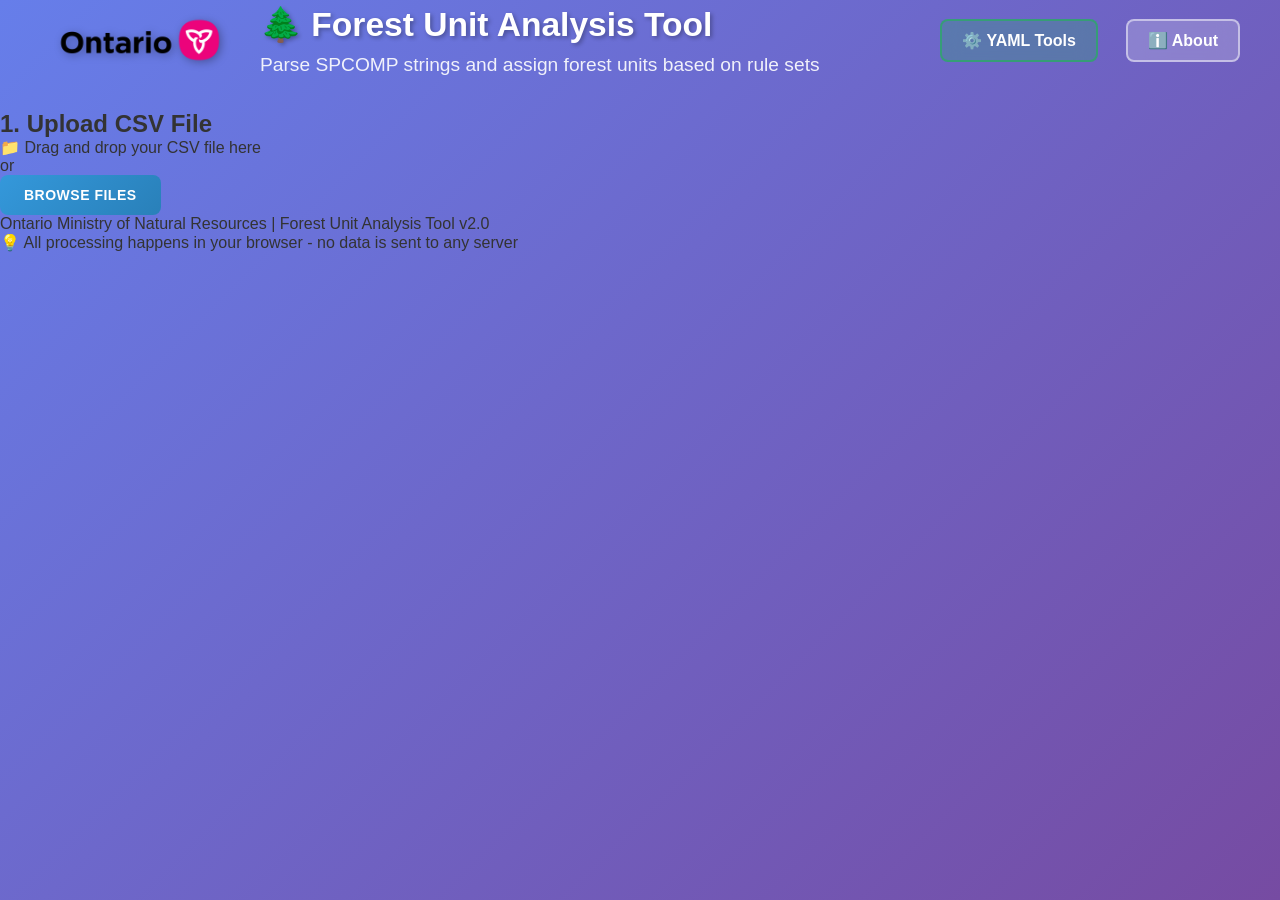
==== forest-unit-js/index.html @ e0506e8a "Built site for gh-pages" ====
<!DOCTYPE html>
<html lang="en">
<head>
    <meta charset="UTF-8">
    <meta name="viewport" content="width=device-width, initial-scale=1.0">
    <title>Ontario Forest Unit Analysis Tool</title>
  <script type="module" crossorigin src="./assets/index-B85TBmwF.js"></script>
  <link rel="modulepreload" crossorigin href="./assets/vendor-C5Clm1IL.js">
  <link rel="stylesheet" crossorigin href="./assets/index-DXt1tPEG.css">
</head>
<body>
    <div id="app">
        <!-- Header -->
        <header>
            <div class="header-content">
                <img src="./ON_POS_LOGO_MAGENTA_RGB.PNG" alt="Ontario Logo" class="ontario-logo">
                <div class="header-text">
                    <h1>🌲 Forest Unit Analysis Tool</h1>
                    <p>Parse SPCOMP strings and assign forest units based on rule sets</p>
                </div>
                <button id="yaml-tools-btn" class="btn-about btn-yaml-tools" title="YAML Rule Set Tools">⚙️ YAML Tools</button>
                <button id="about-btn" class="btn-about" title="About this application">ℹ️ About</button>
            </div>
        </header>

        <!-- Main Content -->
        <main>
            <!-- File Upload Section -->
            <section id="upload-section" class="section">
                <h2>1. Upload CSV File</h2>
                <div id="drop-zone" class="drop-zone">
                    <p>📁 Drag and drop your CSV file here</p>
                    <p>or</p>
                    <button id="browse-btn" class="btn btn-primary">Browse Files</button>
                    <input type="file" id="file-input" accept=".csv" style="display: none;">
                </div>
                <div id="file-info" class="file-info" style="display: none;"></div>
            </section>

            <!-- Configuration Section -->
            <section id="config-section" class="section" style="display: none;">
                <h2>2. Configure Processing</h2>
                <div class="config-form">
                    <div class="form-group">
                        <label>Forest Unit Rule Sets <small>(select 2+ to compare)</small>:</label>
                        <div class="rule-set-controls">
                            <button type="button" id="select-all-rs" class="btn-link">Select All</button>
                            <span>|</span>
                            <button type="button" id="deselect-all-rs" class="btn-link">Deselect All</button>
                        </div>
                        <div id="rule-set-list" class="rule-set-checklist">
                            <!-- Populated dynamically from YAML rule files -->
                        </div>
                    </div>

                    <div class="form-group">
                        <label>Load Custom Rule Set (YAML):</label>
                        <div class="yaml-upload-row">
                            <button id="load-yaml-btn" class="btn btn-secondary">📂 Load YAML File</button>
                            <input type="file" id="yaml-file-input" accept=".yml,.yaml" style="display: none;">
                            <span id="yaml-status" class="yaml-status"></span>
                        </div>
                    </div>
                    
                    <div class="form-group">
                        <label for="area-column">Area Column:</label>
                        <select id="area-column" class="form-control">
                            <option value="">None (use record count)</option>
                        </select>
                        <small id="area-column-hint" class="form-hint"></small>
                    </div>

                    <div class="form-group">
                        <label for="spcomp-field">SPCOMP Field Name:</label>
                        <input type="text" id="spcomp-field" class="form-control" value="SPCOMP">
                    </div>

                    <div class="form-group">
                        <label class="checkbox-label">
                            <input type="checkbox" id="all-matches-mode">
                            Show all matching rules <small>(adds AllMatches &amp; MatchCount columns)</small>
                        </label>
                    </div>
                    
                    <button id="process-btn" class="btn btn-success">🚀 Process Data</button>
                </div>
            </section>

            <!-- Processing Section -->
            <section id="processing-section" class="section" style="display: none;">
                <h2>⏳ Processing...</h2>
                <div class="progress-bar">
                    <div id="progress" class="progress-fill"></div>
                </div>
                <p id="status-text">Starting processing...</p>
            </section>

            <!-- Results Section -->
            <section id="results-section" class="section" style="display: none;">
                <h2>✅ Results</h2>
                
                <div class="results-summary">
                    <div class="summary-card">
                        <h3>Total Records</h3>
                        <p id="total-records" class="stat">0</p>
                    </div>
                    <div class="summary-card">
                        <h3>Successfully Assigned</h3>
                        <p id="assigned-records" class="stat">0</p>
                    </div>
                    <div class="summary-card">
                        <h3>Unassigned</h3>
                        <p id="unassigned-records" class="stat">0</p>
                    </div>
                    <div class="summary-card">
                        <h3>Anomalies</h3>
                        <p id="anomaly-count" class="stat">0</p>
                    </div>
                </div>

                <div class="results-actions">
                    <button id="download-csv-btn" class="btn btn-primary">📊 Download Results CSV</button>
                    <button id="download-report-btn" class="btn btn-primary">📄 Download HTML Report</button>
                    <button id="reset-btn" class="btn btn-secondary">🔄 Process Another File</button>
                </div>

                <!-- Results Table -->
                <div id="results-table-container" class="table-container">
                    <h3>Preview (First 100 rows)</h3>
                    <div id="results-table"></div>
                </div>
            </section>
            <!-- Comparison Section -->
            <section id="comparison-section" class="section" style="display: none;">
                <h2>📊 Rule Set Comparison</h2>

                <div class="results-summary">
                    <div class="summary-card">
                        <h3>Total Records</h3>
                        <p id="comp-total-records" class="stat">0</p>
                    </div>
                    <div class="summary-card">
                        <h3>Rule Sets</h3>
                        <p id="comp-ruleset-count" class="stat">0</p>
                    </div>
                    <div class="summary-card">
                        <h3>Forest Units</h3>
                        <p id="comp-sfu-count" class="stat">0</p>
                    </div>
                    <div class="summary-card">
                        <h3>Area Unit</h3>
                        <p id="comp-area-unit" class="stat">ha</p>
                    </div>
                </div>

                <div class="comparison-controls">
                    <div class="form-group">
                        <label for="baseline-select">Baseline Rule Set:</label>
                        <select id="baseline-select" class="form-control"></select>
                    </div>
                </div>

                <div class="comparison-chart-container">
                    <canvas id="comparison-chart"></canvas>
                </div>

                <div id="comparison-table-container" class="table-container"></div>

                <div class="results-actions">
                    <button id="download-comparison-csv" class="btn btn-primary">📊 Download Comparison CSV</button>
                    <button id="download-merged-csv" class="btn btn-primary">📋 Download Full Results CSV</button>
                    <button id="comparison-reset-btn" class="btn btn-secondary">🔄 Process Another File</button>
                </div>
            </section>
        </main>

        <!-- Footer -->
        <footer>
            <p>Ontario Ministry of Natural Resources | Forest Unit Analysis Tool v2.0</p>
            <p>💡 All processing happens in your browser - no data is sent to any server</p>
        </footer>
    </div>

    <!-- About Modal -->
    <div id="about-modal" class="modal" style="display: none;">
        <div class="modal-content">
            <span class="modal-close">&times;</span>
            <div class="about-header">
                <img src="./ON_POS_LOGO_MAGENTA_RGB.PNG" alt="Ontario Logo" class="about-logo">
                <h2>Forest Unit Analysis Tool</h2>
            </div>
            
            <div class="about-body">
                <p class="version"><strong>Version 2.0.0</strong></p>
                
                <h3>Development Team:</h3>
                <ul>
                    <li><strong>Regional Analyst:</strong> Mark Zhang</li>
                    <li>Resource Planning Unit, Regional Operations Division (ROD), MNR</li>
                </ul>
                
                <h3>Collaborators:</h3>
                <ul>
                    <li>To be added later</li>
                </ul>
                
                <h3>License Information:</h3>
                <p>This application is built with modern web technologies and open-source components.</p>
                
                <h4>Web Technologies:</h4>
                <ul>
                    <li>Vite (MIT License)</li>
                    <li>Papa Parse (MIT License)</li>
                    <li>Chart.js (MIT License)</li>
                    <li>Lodash (MIT License)</li>
                    <li>js-yaml (MIT License)</li>
                </ul>
                
                <h4>Application License: MIT License</h4>
                <p><strong>Copyright © 2024–2026 Government of Ontario</strong></p>
                
                <p class="license-text">
                    Permission is hereby granted, free of charge, to any person obtaining a copy of this software
                    and associated documentation files (the "Software"), to deal in the Software without
                    restriction, including without limitation the rights to use, copy, modify, merge, publish,
                    distribute, sublicense, and/or sell copies of the Software.
                </p>
                
                <div class="about-features">
                    <h3>Features:</h3>
                    <ul>
                        <li>✅ Parse Ontario SPCOMP format (flexible and strict parsing)</li>
                        <li>✅ YAML-based rule sets loaded at startup</li>
                        <li>✅ Upload custom YAML rule files at runtime</li>
                        <li>✅ Cross-rule-set comparison with diverging bar chart</li>
                        <li>✅ Area column auto-detection (m², ha, record count)</li>
                        <li>✅ Comprehensive HTML reports with charts</li>
                        <li>✅ CSV export functionality</li>
                        <li>✅ 100% browser-based — no server required</li>
                        <li>✅ All data processing happens locally (privacy guaranteed)</li>
                    </ul>
                </div>
                
                <p class="about-footer">
                    <strong>Ontario Ministry of Natural Resources</strong><br>
                    Regional Operations Division (ROD) | Resource Planning Unit
                </p>
            </div>
        </div>
    </div>

    <!-- YAML Tools Modal -->
    <div id="yaml-tools-modal" class="modal" style="display: none;">
        <div class="modal-content yaml-tools-modal-content">
            <span class="modal-close" id="yaml-tools-close">&times;</span>

            <!-- Modal Header -->
            <div class="yaml-tools-header">
                <h2>⚙️ YAML Rule Set Tools</h2>
                <p>Edit bundled rule sets, validate custom YAML, or convert SQL dictionaries</p>
            </div>

            <!-- Tab Bar -->
            <div class="yaml-tools-tabs">
                <button class="yaml-tab-btn active" data-tab="editor">✏️ YAML Editor</button>
                <button class="yaml-tab-btn" data-tab="converter">🔄 SQL Converter</button>
            </div>

            <!-- ── YAML Editor panel ─────────────────────────────── -->
            <div class="yaml-tab-panel" data-panel="editor">

                <div class="yaml-editor-toolbar">
                    <select id="yaml-load-select" class="form-control yaml-load-select">
                        <option value="">— select a bundled rule set —</option>
                    </select>
                    <button id="yaml-load-into-editor" class="btn btn-secondary btn-sm">📥 Load</button>
                </div>

                <textarea
                    id="yaml-editor-text"
                    class="yaml-editor-textarea"
                    spellcheck="false"
                    placeholder="Paste or load YAML here…"></textarea>

                <div class="yaml-editor-actions">
                    <button id="yaml-validate-btn" class="btn btn-secondary">✓ Validate</button>
                    <button id="yaml-use-btn" class="btn btn-success" disabled>✅ Use as Rule Set</button>
                    <button id="yaml-download-btn" class="btn btn-secondary">💾 Download YAML</button>
                </div>

                <div id="yaml-editor-status" class="yaml-tools-status"></div>

                <p class="conv-hint">The <strong>Use as Rule Set</strong> button loads the validated rule set into the classifier — it will appear in the rule set checklist automatically.</p>
            </div>

            <!-- ── SQL Converter panel ───────────────────────────── -->
            <div class="yaml-tab-panel" data-panel="converter" style="display: none;">

                <div class="conv-hint" style="margin-bottom: 14px;">
                    Convert ArcGIS-style SQL rule sets to YAML.
                    Supports <strong>Python dict</strong> files (the <code>.py</code> source) and
                    <strong>CSV / Excel-export</strong> two-column tables (SFU | SQL).
                </div>

                <!-- Format selector -->
                <div class="radio-group" style="margin-bottom: 16px;">
                    <label><input type="radio" name="conv-format" value="python" checked> Python dict (<code>.py</code>)</label>
                    <label style="margin-left: 20px;"><input type="radio" name="conv-format" value="csv"> CSV / Excel table (<code>.csv</code>)</label>
                </div>

                <!-- Python panel -->
                <div id="conv-python-panel" class="conv-panel">
                    <div class="yaml-editor-toolbar" style="margin-bottom: 8px;">
                        <span class="conv-hint">Paste Python source, or upload a <code>.py</code> file:</span>
                        <label class="btn btn-secondary btn-sm" style="cursor:pointer; margin-bottom:0;">
                            📂 Upload .py
                            <input type="file" id="conv-python-file" accept=".py,.txt" style="display:none;">
                        </label>
                    </div>
                    <textarea
                        id="conv-python-text"
                        class="yaml-editor-textarea"
                        style="min-height: 180px;"
                        spellcheck="false"
                        placeholder="NER_Boreal_SRNV2024 = {
    1:  ['PR1',     &quot;&quot;&quot; (&quot;Pr&quot; >= 70) And &lt;user_defined_sfu_field_name&gt; Is Null &quot;&quot;&quot;, &quot;&quot;, &quot;&quot;&quot;Red pine, plantations&quot;&quot;&quot;],
    ...
}"></textarea>
                    <div class="yaml-editor-actions" style="margin-top: 8px;">
                        <button id="conv-parse-btn" class="btn btn-secondary">🔍 Parse Dicts</button>
                    </div>
                    <div id="conv-dict-row" class="yaml-editor-toolbar" style="margin-top: 10px; display: none;">
                        <select id="conv-select-dict" class="form-control yaml-load-select"></select>
                        <button id="conv-convert-py-btn" class="btn btn-primary btn-sm">⚡ Convert</button>
                    </div>
                </div>

                <!-- CSV panel -->
                <div id="conv-csv-panel" class="conv-panel" style="display: none;">
                    <div class="yaml-editor-toolbar" style="margin-bottom: 8px;">
                        <span class="conv-hint">Paste CSV rows, or upload a <code>.csv</code> / <code>.txt</code> file:</span>
                        <label class="btn btn-secondary btn-sm" style="cursor:pointer; margin-bottom:0;">
                            📂 Upload CSV
                            <input type="file" id="conv-csv-file" accept=".csv,.txt" style="display:none;">
                        </label>
                    </div>
                    <textarea
                        id="conv-csv-text"
                        class="yaml-editor-textarea"
                        style="min-height: 160px;"
                        spellcheck="false"
                        placeholder="[FU DESCRIPTION]
Forest Unit SQL for EcoRegion 4e...
[FU DEFINITIONS]
PR1,Pr>=70 and Pw&lt;30
PW1,Pw>=70 and Pr&lt;30
..."></textarea>
                    <div class="yaml-editor-toolbar" style="margin-top: 10px;">
                        <label class="conv-hint" style="white-space:nowrap;">Rule set name:</label>
                        <input type="text" id="conv-csv-name" class="form-control"
                               placeholder="My_Custom_Rules" style="flex:1; margin: 0 8px;">
                        <button id="conv-convert-csv-btn" class="btn btn-primary btn-sm">⚡ Convert</button>
                    </div>
                </div>

                <div id="conv-status" class="yaml-tools-status" style="margin-top: 10px;"></div>

                <!-- Conversion result -->
                <div id="conv-result-panel" style="display: none; margin-top: 16px;">
                    <hr style="border-color: #e0e0e0; margin-bottom: 14px;">
                    <div id="conv-warnings" class="conv-warnings" style="display: none;"></div>
                    <textarea
                        id="conv-result-yaml"
                        class="yaml-editor-textarea"
                        style="min-height: 220px;"
                        spellcheck="false"
                        readonly></textarea>
                    <div class="yaml-editor-actions" style="margin-top: 8px;">
                        <button id="conv-edit-btn" class="btn btn-secondary">✏️ Edit in YAML Editor</button>
                        <button id="conv-use-btn" class="btn btn-success">✅ Use Directly</button>
                        <button id="conv-download-btn" class="btn btn-secondary">💾 Download</button>
                    </div>
                </div>

            </div><!-- /converter panel -->

        </div><!-- /modal-content -->
    </div><!-- /yaml-tools-modal -->

    <!-- Main application script -->
</body>
</html>
---- forest-unit-js/assets/index-DXt1tPEG.css ----
*{box-sizing:border-box;margin:0;padding:0}body{font-family:Segoe UI,Tahoma,Geneva,Verdana,sans-serif;background:linear-gradient(135deg,#667eea,#764ba2);min-height:100vh;color:#333}.container{max-width:1200px;margin:0 auto;padding:20px}header{text-align:center;margin-bottom:30px;color:#fff}.header-content{display:flex;align-items:center;justify-content:space-between;max-width:1200px;margin:0 auto;gap:20px}.header-text{flex:1;text-align:left}.header-logo{flex-shrink:0}.ontario-logo{height:80px;width:auto;filter:drop-shadow(2px 2px 4px rgba(0,0,0,.3))}header h1{font-size:2.1rem;margin-bottom:10px;white-space:nowrap;text-shadow:2px 2px 4px rgba(0,0,0,.3)}header p{font-size:1.2rem;opacity:.9}.card{background:#fff;border-radius:12px;padding:25px;margin-bottom:20px;box-shadow:0 8px 32px #0000001a;border:1px solid rgba(255,255,255,.2)}.card h2{color:#2c3e50;margin-bottom:20px;font-size:1.4rem;border-bottom:2px solid #ecf0f1;padding-bottom:10px}.file-section{display:flex;align-items:center;gap:15px;flex-wrap:wrap}.file-info{color:#7f8c8d;font-style:italic}.file-info.selected{color:#27ae60;font-weight:500}.config-section{display:grid;gap:20px}.input-group{display:flex;flex-direction:column;gap:8px}.input-group label{font-weight:600;color:#2c3e50}.input-group input,.input-group select{padding:12px;border:2px solid #ecf0f1;border-radius:8px;font-size:14px;transition:border-color .3s ease}.input-group input:focus,.input-group select:focus{outline:none;border-color:#3498db}.checkbox-group{display:flex;align-items:center;gap:10px}.checkbox-group label{display:flex;align-items:center;gap:8px;cursor:pointer;color:#2c3e50}.checkbox-group input[type=checkbox]{width:18px;height:18px}.btn{padding:12px 24px;border:none;border-radius:8px;font-size:14px;font-weight:600;cursor:pointer;transition:all .3s ease;text-transform:uppercase;letter-spacing:.5px}.btn:hover{transform:translateY(-2px);box-shadow:0 4px 12px #0003}.btn:disabled{opacity:.6;cursor:not-allowed;transform:none}.btn-primary{background:linear-gradient(135deg,#3498db,#2980b9);color:#fff}.btn-success{background:linear-gradient(135deg,#27ae60,#229954);color:#fff}.btn-secondary{background:linear-gradient(135deg,#95a5a6,#7f8c8d);color:#fff}.btn-info{background:linear-gradient(135deg,#17a2b8,#138496);color:#fff}.btn-warning{background:linear-gradient(135deg,#ffc107,#e0a800);color:#212529}.btn-small{padding:8px 16px;font-size:12px;background:linear-gradient(135deg,#e74c3c,#c0392b);color:#fff}.button-group{display:flex;gap:15px;flex-wrap:wrap}.progress-container{margin-top:15px}.progress-bar{width:100%;height:8px;background:#ecf0f1;border-radius:4px;overflow:hidden;margin-bottom:8px}.progress-fill{height:100%;background:linear-gradient(90deg,#27ae60,#2ecc71);border-radius:4px;transition:width .3s ease;width:0%}#progressText{font-size:14px;color:#7f8c8d}.stats-grid{display:grid;grid-template-columns:repeat(auto-fit,minmax(200px,1fr));gap:15px;margin-bottom:20px}.stat-item{background:#f8f9fa;padding:15px;border-radius:8px;text-align:center;border-left:4px solid #3498db}.stat-number{font-size:2rem;font-weight:700;color:#2c3e50}.stat-label{color:#7f8c8d;font-size:.9rem;margin-top:5px}.data-table-container{max-height:400px;overflow:auto;border:1px solid #ecf0f1;border-radius:8px}.data-table{width:100%;border-collapse:collapse;font-size:12px}.data-table th,.data-table td{padding:8px;text-align:left;border-bottom:1px solid #ecf0f1}.data-table th{background:#f8f9fa;font-weight:600;position:sticky;top:0;z-index:10}.data-table tr:hover{background:#f8f9fa}.log-container{height:200px;overflow-y:auto;background:#2c3e50;color:#ecf0f1;padding:15px;border-radius:8px;font-family:Courier New,monospace;font-size:13px;line-height:1.4;margin-bottom:15px}.log-entry{margin-bottom:5px;padding:2px 0}.log-entry.error{color:#e74c3c}.log-entry.warning{color:#f39c12}.log-entry.success{color:#27ae60}.log-entry.info{color:#3498db}@media (max-width: 768px){.container{padding:10px}.header-content{flex-direction:column;text-align:center;gap:15px}.header-text{text-align:center}.ontario-logo{height:60px}header h1{font-size:2rem}.card{padding:20px}.file-section{flex-direction:column;align-items:stretch}.button-group{flex-direction:column}.stats-grid{grid-template-columns:1fr}}.card{animation:slideUp .6s ease-out}@keyframes slideUp{0%{opacity:0;transform:translateY(30px)}to{opacity:1;transform:translateY(0)}}.spinner{display:inline-block;width:20px;height:20px;border:3px solid rgba(255,255,255,.3);border-radius:50%;border-top-color:#fff;animation:spin 1s ease-in-out infinite}@keyframes spin{to{transform:rotate(360deg)}}.btn-about{background:#fff3;color:#fff;border:2px solid rgba(255,255,255,.5);padding:10px 20px;border-radius:8px;cursor:pointer;font-size:16px;font-weight:600;transition:all .3s ease;-webkit-backdrop-filter:blur(10px);backdrop-filter:blur(10px)}.btn-about:hover{background:#ffffff4d;border-color:#fffc;transform:translateY(-2px);box-shadow:0 4px 12px #0003}.modal{position:fixed;z-index:1000;left:0;top:0;width:100%;height:100%;background-color:#000000b3;display:flex;align-items:center;justify-content:center;animation:fadeIn .3s ease}@keyframes fadeIn{0%{opacity:0}to{opacity:1}}.modal-content{background:#fff;padding:0;border-radius:12px;max-width:800px;max-height:90vh;overflow-y:auto;box-shadow:0 10px 40px #0000004d;animation:slideDown .3s ease;position:relative}@keyframes slideDown{0%{opacity:0;transform:translateY(-50px)}to{opacity:1;transform:translateY(0)}}.modal-close{position:absolute;right:20px;top:20px;color:#666;font-size:32px;font-weight:700;cursor:pointer;z-index:1;transition:color .2s ease}.modal-close:hover,.modal-close:focus{color:#000}.about-header{background:linear-gradient(135deg,#667eea,#764ba2);color:#fff;padding:30px;text-align:center;border-radius:12px 12px 0 0}.about-logo{height:80px;width:auto;margin-bottom:15px;filter:drop-shadow(2px 2px 4px rgba(0,0,0,.3))}.about-header h2{margin:0;font-size:28px;font-weight:600}.about-body{padding:30px;color:#333}.about-body .version{font-size:18px;color:#667eea;margin-bottom:20px}.about-body h3{color:#667eea;margin-top:25px;margin-bottom:10px;font-size:20px;border-bottom:2px solid #e0e0e0;padding-bottom:5px}.about-body h4{color:#764ba2;margin-top:15px;margin-bottom:8px;font-size:16px}.about-body ul{margin-left:20px;line-height:1.8}.about-body ul li{margin:8px 0}.license-text{background:#f5f5f5;padding:15px;border-left:4px solid #667eea;font-size:14px;line-height:1.6;margin:15px 0;border-radius:4px}.about-features{background:#f8f9ff;padding:20px;border-radius:8px;margin:20px 0;border:1px solid #e0e0e0}.about-features h3{margin-top:0;border-bottom:none}.about-features ul{margin-left:0;list-style:none}.about-features li{padding-left:10px}.about-footer{text-align:center;margin-top:30px;padding-top:20px;border-top:2px solid #e0e0e0;color:#666;font-size:14px}@media (max-width: 768px){.modal-content{max-width:95%;margin:20px}.about-logo{height:60px}.header-content{flex-direction:column;text-align:center}.header-text{text-align:center}.ontario-logo{height:60px}}.yaml-upload-row{display:flex;align-items:center;gap:12px;flex-wrap:wrap}.yaml-status{font-size:.9em;color:#666}.yaml-status.yaml-success{color:#28a745}.yaml-status.yaml-error{color:#dc3545}.rule-set-checklist{max-height:200px;overflow-y:auto;border:2px solid #ecf0f1;border-radius:8px;padding:8px;background:#fafafa}.rule-set-check-item{display:flex;align-items:center;gap:8px;padding:6px 8px;border-radius:4px;cursor:pointer;transition:background .2s}.rule-set-check-item:hover{background:#e8f0fe}.rule-set-check-item input[type=checkbox]{width:16px;height:16px;flex-shrink:0}.rule-set-controls{display:flex;gap:8px;align-items:center;margin-bottom:6px;font-size:.85em}.btn-link{background:none;border:none;color:#3498db;cursor:pointer;font-size:inherit;padding:0;text-decoration:underline}.btn-link:hover{color:#2980b9}.form-hint{display:block;font-size:.85em;margin-top:4px;color:#666}.checkbox-label{display:flex;align-items:center;gap:8px;cursor:pointer;font-weight:500}.checkbox-label input[type=checkbox]{width:18px;height:18px;cursor:pointer}.checkbox-label small{font-weight:400;color:#666}.comparison-controls{margin-bottom:20px}.comparison-controls .form-group{max-width:400px}.comparison-chart-container{position:relative;height:400px;margin-bottom:20px;background:#fff;border-radius:8px;padding:10px}.comparison-table{width:100%;border-collapse:collapse;font-size:13px;margin-bottom:20px}.comparison-table th,.comparison-table td{padding:8px 10px;text-align:right;border-bottom:1px solid #e0e0e0;white-space:nowrap}.comparison-table th{background:#f1f3f5;font-weight:600;position:sticky;top:0;z-index:10;text-align:right}.comparison-table td:first-child,.comparison-table th:first-child{text-align:left;position:sticky;left:0;background:#fff;z-index:5}.comparison-table th:first-child{background:#f1f3f5;z-index:15}.comparison-table .totals-row{border-top:2px solid #333;font-weight:600}.btn-yaml-tools{background:#27ae6040;border-color:#27ae60b3;margin-right:8px}.btn-yaml-tools:hover{background:#27ae6073;border-color:#27ae60f2}.yaml-tools-modal-content{max-width:940px;width:95vw;max-height:88vh;overflow-y:auto}.yaml-tools-header{background:linear-gradient(135deg,#27ae60,#1a7a43);color:#fff;padding:22px 30px;border-radius:12px 12px 0 0}.yaml-tools-header h2{margin:0 0 4px;font-size:24px;font-weight:600}.yaml-tools-header p{margin:0;opacity:.85;font-size:14px}.yaml-tools-tabs{display:flex;gap:0;background:#f0f0f0;border-bottom:2px solid #ddd;padding:0 20px}.yaml-tab-btn{padding:12px 22px;background:transparent;border:none;border-bottom:3px solid transparent;font-size:15px;font-weight:500;color:#555;cursor:pointer;transition:color .2s,border-color .2s;margin-bottom:-2px}.yaml-tab-btn:hover{color:#27ae60}.yaml-tab-btn.active{color:#1a7a43;border-bottom-color:#27ae60;font-weight:600}.yaml-tab-panel{padding:22px 26px 26px}.yaml-editor-toolbar{display:flex;align-items:center;gap:10px;margin-bottom:10px}.yaml-load-select{flex:1;min-width:0}.yaml-editor-textarea{display:block;width:100%;min-height:320px;font-family:Cascadia Code,Fira Code,Consolas,Monaco,Courier New,monospace;font-size:13px;line-height:1.55;background:#1e1e1e;color:#d4d4d4;border:1px solid #444;border-radius:6px;padding:12px 14px;resize:vertical;box-sizing:border-box;white-space:pre;overflow-wrap:normal;overflow-x:auto;transition:border-color .2s}.yaml-editor-textarea:focus{outline:none;border-color:#27ae60;box-shadow:0 0 0 2px #27ae6040}.yaml-editor-textarea[readonly]{opacity:.85;cursor:default}.yaml-editor-actions{display:flex;gap:10px;flex-wrap:wrap;margin-top:12px}.yaml-tools-status{margin-top:10px;font-size:14px;min-height:20px;padding:6px 10px;border-radius:4px;transition:background .2s}.yaml-tools-status.success{color:#155724;background:#d4edda;border-left:4px solid #28a745}.yaml-tools-status.error{color:#721c24;background:#f8d7da;border-left:4px solid #dc3545}.yaml-tools-status.warning{color:#856404;background:#fff3cd;border-left:4px solid #ffc107}.yaml-tools-status.info{color:#0c5460;background:#d1ecf1;border-left:4px solid #17a2b8}.conv-panel{padding:4px 0}.conv-warnings{background:#fff8e1;border:1px solid #ffe082;border-left:4px solid #f59e0b;border-radius:6px;padding:12px 16px;margin-bottom:14px;font-size:13px;color:#5a3e05}.conv-warning-list{margin:8px 0 0;padding-left:18px}.conv-warning-list li{margin-bottom:5px;line-height:1.45}.conv-warn-ref{font-weight:600;color:#7c4c00}.conv-hint{font-size:13px;color:#666;line-height:1.5}.radio-group label{font-size:14px;cursor:pointer}.btn-sm{padding:6px 14px;font-size:13px;white-space:nowrap}@media (max-width: 768px){.yaml-tools-modal-content{width:98vw;max-height:94vh}.yaml-tab-panel{padding:14px 14px 18px}.yaml-editor-toolbar{flex-direction:column;align-items:stretch}.yaml-editor-actions{flex-direction:column}}.comparison-table .totals-row td:first-child{background:#f9f9f9}.delta-positive{color:#28a745;font-weight:600}.delta-negative{color:#dc3545;font-weight:600}#comparison-table-container{max-height:500px;overflow:auto;border:1px solid #ecf0f1;border-radius:8px;margin-bottom:20px}
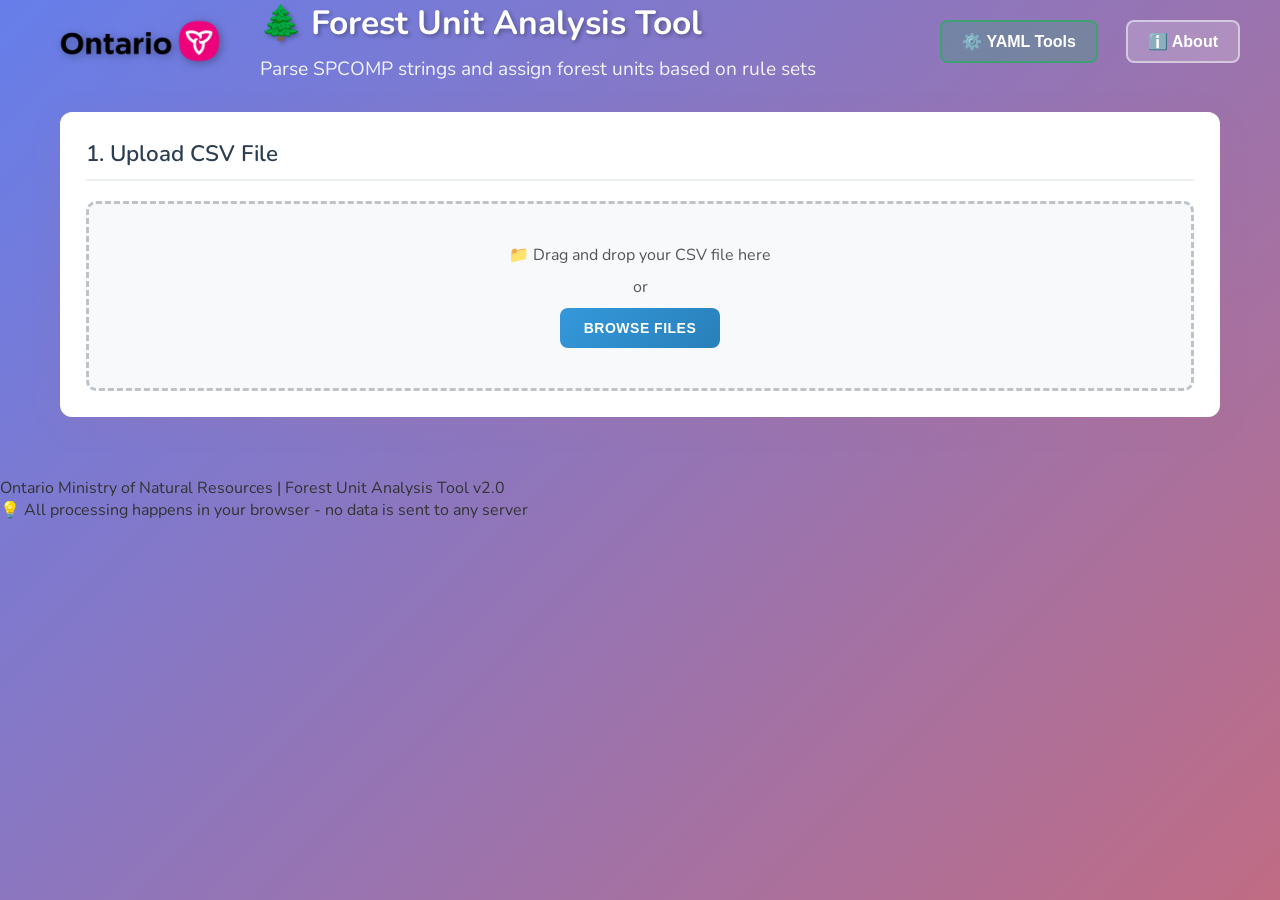
==== commit 0f55f254: "Update ForestUnit JS live demo: major update May 8" ====
--- a/forest-unit-js/index.html
+++ b/forest-unit-js/index.html
@@ -3,11 +3,14 @@
 <head>
     <meta charset="UTF-8">
     <meta name="viewport" content="width=device-width, initial-scale=1.0">
-    <title>Ontario Forest Unit Analysis Tool</title>-
-  <script type="module" crossorigin src="./assets/index-B85TBmwF.js"></script>
+    <title>Ontario Forest Unit Analysis Tool</title>
+    <link rel="preconnect" href="https://fonts.googleapis.com">
+    <link rel="preconnect" href="https://fonts.gstatic.com" crossorigin>
+    <link href="https://fonts.googleapis.com/css2?family=Nunito:wght@400;500;600;700&display=swap" rel="stylesheet">+
+  <script type="module" crossorigin src="./assets/index-Dtuo1r0n.js"></script>
   <link rel="modulepreload" crossorigin href="./assets/vendor-C5Clm1IL.js">
-  <link rel="stylesheet" crossorigin href="./assets/index-DXt1tPEG.css">
+  <link rel="stylesheet" crossorigin href="./assets/index-DSDGz1Si.css">
 </head>
 <body>
     <div id="app">
@@ -73,7 +76,20 @@
 
                     <div class="form-group">
                         <label for="spcomp-field">SPCOMP Field Name:</label>
-                        <input type="text" id="spcomp-field" class="form-control" value="SPCOMP">
+                        <select id="spcomp-field" class="form-control"></select>
+                        <small id="spcomp-field-hint" class="form-hint"></small>
+                    </div>
+
+                    <div class="form-group">
+                        <label for="sfu-column">Prior SFU Column <small>(optional, for AU rule sets)</small>:</label>
+                        <select id="sfu-column" class="form-control"></select>
+                        <small id="sfu-column-hint" class="form-hint"></small>
+                    </div>
+
+                    <div class="form-group">
+                        <label for="ecosite-column">Ecosite Column <small>(optional)</small>:</label>
+                        <select id="ecosite-column" class="form-control"></select>
+                        <small id="ecosite-column-hint" class="form-hint"></small>
                     </div>
 
                     <div class="form-group">
@@ -170,6 +186,7 @@
                 <div class="results-actions">
                     <button id="download-comparison-csv" class="btn btn-primary">📊 Download Comparison CSV</button>
                     <button id="download-merged-csv" class="btn btn-primary">📋 Download Full Results CSV</button>
+                    <button id="download-comparison-report" class="btn btn-primary">📄 Download Comparison Report</button>
                     <button id="comparison-reset-btn" class="btn btn-secondary">🔄 Process Another File</button>
                 </div>
             </section>
--- a/forest-unit-js/assets/index-DSDGz1Si.css
+++ b/forest-unit-js/assets/index-DSDGz1Si.css
@@ -0,0 +1 @@
+*{box-sizing:border-box;margin:0;padding:0}body{font-family:Nunito,Segoe UI,Tahoma,Geneva,Verdana,sans-serif;background:linear-gradient(135deg,#667eea,#c06c84);min-height:100vh;color:#333}.container{max-width:1200px;margin:0 auto;padding:20px}header{text-align:center;margin-bottom:30px;color:#fff}.header-content{display:flex;align-items:center;justify-content:space-between;max-width:1200px;margin:0 auto;gap:20px}.header-text{flex:1;text-align:left}.header-logo{flex-shrink:0}.ontario-logo{height:80px;width:auto;filter:drop-shadow(2px 2px 4px rgba(0,0,0,.3))}header h1{font-size:2.1rem;margin-bottom:10px;white-space:nowrap;text-shadow:2px 2px 4px rgba(0,0,0,.3)}header p{font-size:1.2rem;opacity:.9}.card{background:#fff;border-radius:12px;padding:25px;margin-bottom:20px;box-shadow:0 8px 32px #c06c841f;border:1px solid rgba(255,255,255,.2)}.card h2{color:#2c3e50;margin-bottom:20px;font-size:1.4rem;border-bottom:2px solid #ecf0f1;padding-bottom:10px}.file-section{display:flex;align-items:center;gap:15px;flex-wrap:wrap}.file-info{color:#7f8c8d;font-style:italic}.file-info.selected{color:#27ae60;font-weight:500}.config-section{display:grid;gap:20px}.input-group{display:flex;flex-direction:column;gap:8px}.input-group label{font-weight:600;color:#2c3e50}.input-group input,.input-group select{padding:12px;border:2px solid #ecf0f1;border-radius:8px;font-size:14px;transition:border-color .3s ease}.input-group input:focus,.input-group select:focus{outline:none;border-color:#b56bae}.checkbox-group{display:flex;align-items:center;gap:10px}.checkbox-group label{display:flex;align-items:center;gap:8px;cursor:pointer;color:#2c3e50}.checkbox-group input[type=checkbox]{width:18px;height:18px}.btn{padding:12px 24px;border:none;border-radius:8px;font-size:14px;font-weight:600;cursor:pointer;transition:all .3s ease;text-transform:uppercase;letter-spacing:.5px}.btn:hover{transform:translateY(-2px);box-shadow:0 4px 12px #0003}.btn:disabled{opacity:.6;cursor:not-allowed;transform:none}.btn-primary{background:linear-gradient(135deg,#3498db,#2980b9);color:#fff}.btn-success{background:linear-gradient(135deg,#27ae60,#229954);color:#fff}.btn-secondary{background:linear-gradient(135deg,#95a5a6,#7f8c8d);color:#fff}.btn-info{background:linear-gradient(135deg,#17a2b8,#138496);color:#fff}.btn-warning{background:linear-gradient(135deg,#ffc107,#e0a800);color:#212529}.btn-small{padding:8px 16px;font-size:12px;background:linear-gradient(135deg,#e74c3c,#c0392b);color:#fff}.button-group{display:flex;gap:15px;flex-wrap:wrap}.progress-container{margin-top:15px}.progress-bar{width:100%;height:8px;background:#ecf0f1;border-radius:4px;overflow:hidden;margin-bottom:8px}.progress-fill{height:100%;background:linear-gradient(90deg,#27ae60,#2ecc71);border-radius:4px;transition:width .3s ease;width:0%}#progressText{font-size:14px;color:#7f8c8d}.stats-grid{display:grid;grid-template-columns:repeat(auto-fit,minmax(200px,1fr));gap:15px;margin-bottom:20px}.stat-item{background:#f8f9fa;padding:15px;border-radius:8px;text-align:center;border-left:4px solid #3498db}.stat-number{font-size:2rem;font-weight:700;color:#2c3e50}.stat-label{color:#7f8c8d;font-size:.9rem;margin-top:5px}.data-table-container{max-height:400px;overflow:auto;border:1px solid #ecf0f1;border-radius:8px}.data-table{width:100%;border-collapse:collapse;font-size:12px}.data-table th,.data-table td{padding:8px;text-align:left;border-bottom:1px solid #ecf0f1}.data-table th{background:#f8f9fa;font-weight:600;position:sticky;top:0;z-index:10}.data-table tr:hover{background:#f8f9fa}.log-container{height:200px;overflow-y:auto;background:#2c3e50;color:#ecf0f1;padding:15px;border-radius:8px;font-family:Courier New,monospace;font-size:13px;line-height:1.4;margin-bottom:15px}.log-entry{margin-bottom:5px;padding:2px 0}.log-entry.error{color:#e74c3c}.log-entry.warning{color:#f39c12}.log-entry.success{color:#27ae60}.log-entry.info{color:#3498db}@media (max-width: 768px){.container{padding:10px}.header-content{flex-direction:column;text-align:center;gap:15px}.header-text{text-align:center}.ontario-logo{height:60px}header h1{font-size:2rem}.card{padding:20px}.file-section{flex-direction:column;align-items:stretch}.button-group{flex-direction:column}.stats-grid{grid-template-columns:1fr}}.card{animation:slideUp .6s ease-out}@keyframes slideUp{0%{opacity:0;transform:translateY(30px)}to{opacity:1;transform:translateY(0)}}.spinner{display:inline-block;width:20px;height:20px;border:3px solid rgba(255,255,255,.3);border-radius:50%;border-top-color:#fff;animation:spin 1s ease-in-out infinite}@keyframes spin{to{transform:rotate(360deg)}}.btn-about{background:#fff3;color:#fff;border:2px solid rgba(255,255,255,.5);padding:10px 20px;border-radius:8px;cursor:pointer;font-size:16px;font-weight:600;transition:all .3s ease;-webkit-backdrop-filter:blur(10px);backdrop-filter:blur(10px)}.btn-about:hover{background:#ffffff4d;border-color:#fffc;transform:translateY(-2px);box-shadow:0 4px 12px #0003}.modal{position:fixed;z-index:1000;left:0;top:0;width:100%;height:100%;background-color:#000000b3;display:flex;align-items:center;justify-content:center;animation:fadeIn .3s ease}@keyframes fadeIn{0%{opacity:0}to{opacity:1}}.modal-content{background:#fff;padding:0;border-radius:12px;max-width:800px;max-height:90vh;overflow-y:auto;box-shadow:0 10px 40px #0000004d;animation:slideDown .3s ease;position:relative}@keyframes slideDown{0%{opacity:0;transform:translateY(-50px)}to{opacity:1;transform:translateY(0)}}.modal-close{position:absolute;right:20px;top:20px;color:#666;font-size:32px;font-weight:700;cursor:pointer;z-index:1;transition:color .2s ease}.modal-close:hover,.modal-close:focus{color:#000}.about-header{background:linear-gradient(135deg,#667eea,#764ba2);color:#fff;padding:30px;text-align:center;border-radius:12px 12px 0 0}.about-logo{height:80px;width:auto;margin-bottom:15px;filter:drop-shadow(2px 2px 4px rgba(0,0,0,.3))}.about-header h2{margin:0;font-size:28px;font-weight:600}.about-body{padding:30px;color:#333}.about-body .version{font-size:18px;color:#667eea;margin-bottom:20px}.about-body h3{color:#667eea;margin-top:25px;margin-bottom:10px;font-size:20px;border-bottom:2px solid #e0e0e0;padding-bottom:5px}.about-body h4{color:#764ba2;margin-top:15px;margin-bottom:8px;font-size:16px}.about-body ul{margin-left:20px;line-height:1.8}.about-body ul li{margin:8px 0}.license-text{background:#f5f5f5;padding:15px;border-left:4px solid #667eea;font-size:14px;line-height:1.6;margin:15px 0;border-radius:4px}.about-features{background:#f8f9ff;padding:20px;border-radius:8px;margin:20px 0;border:1px solid #e0e0e0}.about-features h3{margin-top:0;border-bottom:none}.about-features ul{margin-left:0;list-style:none}.about-features li{padding-left:10px}.about-footer{text-align:center;margin-top:30px;padding-top:20px;border-top:2px solid #e0e0e0;color:#666;font-size:14px}@media (max-width: 768px){.modal-content{max-width:95%;margin:20px}.about-logo{height:60px}.header-content{flex-direction:column;text-align:center}.header-text{text-align:center}.ontario-logo{height:60px}}.yaml-upload-row{display:flex;align-items:center;gap:12px;flex-wrap:wrap}.yaml-status{font-size:.9em;color:#666}.yaml-status.yaml-success{color:#28a745}.yaml-status.yaml-error{color:#dc3545}.rule-set-checklist{max-height:200px;overflow-y:auto;border:2px solid #ecf0f1;border-radius:8px;padding:8px;background:#fafafa}.rule-set-check-item{display:flex;align-items:center;gap:8px;padding:6px 8px;border-radius:4px;cursor:pointer;transition:background .2s}.rule-set-check-item:hover{background:#e8f0fe}.rule-set-check-item input[type=checkbox]{width:16px;height:16px;flex-shrink:0}.rule-set-controls{display:flex;gap:8px;align-items:center;margin-bottom:6px;font-size:.85em}.btn-link{background:none;border:none;color:#3498db;cursor:pointer;font-size:inherit;padding:0;text-decoration:underline}.btn-link:hover{color:#2980b9}.form-hint{display:block;font-size:.9em;margin-top:5px;color:#555;line-height:1.4}.checkbox-label{display:flex;align-items:center;gap:8px;cursor:pointer;font-weight:500}.checkbox-label input[type=checkbox]{width:18px;height:18px;cursor:pointer}.checkbox-label small{font-weight:400;color:#666}.comparison-controls{margin-bottom:20px}.comparison-controls .form-group{max-width:400px}.comparison-chart-container{position:relative;height:400px;margin-bottom:20px;background:#fff;border-radius:8px;padding:10px}.comparison-table{width:100%;border-collapse:collapse;font-size:13px;margin-bottom:20px}.comparison-table th,.comparison-table td{padding:8px 10px;text-align:right;border-bottom:1px solid #e0e0e0;white-space:nowrap}.comparison-table th{background:#f1f3f5;font-weight:600;position:sticky;top:0;z-index:10;text-align:right}.comparison-table td:first-child,.comparison-table th:first-child{text-align:left;position:sticky;left:0;background:#fff;z-index:5}.comparison-table th:first-child{background:#f1f3f5;z-index:15}.comparison-table .totals-row{border-top:2px solid #333;font-weight:600}.btn-yaml-tools{background:#27ae6040;border-color:#27ae60b3;margin-right:8px}.btn-yaml-tools:hover{background:#27ae6073;border-color:#27ae60f2}.yaml-tools-modal-content{max-width:940px;width:95vw;max-height:88vh;overflow-y:auto}.yaml-tools-header{background:linear-gradient(135deg,#27ae60,#1a7a43);color:#fff;padding:22px 30px;border-radius:12px 12px 0 0}.yaml-tools-header h2{margin:0 0 4px;font-size:24px;font-weight:600}.yaml-tools-header p{margin:0;opacity:.85;font-size:14px}.yaml-tools-tabs{display:flex;gap:0;background:#f0f0f0;border-bottom:2px solid #ddd;padding:0 20px}.yaml-tab-btn{padding:12px 22px;background:transparent;border:none;border-bottom:3px solid transparent;font-size:15px;font-weight:500;color:#555;cursor:pointer;transition:color .2s,border-color .2s;margin-bottom:-2px}.yaml-tab-btn:hover{color:#27ae60}.yaml-tab-btn.active{color:#1a7a43;border-bottom-color:#27ae60;font-weight:600}.yaml-tab-panel{padding:22px 26px 26px}.yaml-editor-toolbar{display:flex;align-items:center;gap:10px;margin-bottom:10px}.yaml-load-select{flex:1;min-width:0}.yaml-editor-textarea{display:block;width:100%;min-height:320px;font-family:Cascadia Code,Fira Code,Consolas,Monaco,Courier New,monospace;font-size:13px;line-height:1.55;background:#1e1e1e;color:#d4d4d4;border:1px solid #444;border-radius:6px;padding:12px 14px;resize:vertical;box-sizing:border-box;white-space:pre;overflow-wrap:normal;overflow-x:auto;transition:border-color .2s}.yaml-editor-textarea:focus{outline:none;border-color:#27ae60;box-shadow:0 0 0 2px #27ae6040}.yaml-editor-textarea[readonly]{opacity:.85;cursor:default}.yaml-editor-actions{display:flex;gap:10px;flex-wrap:wrap;margin-top:12px}.yaml-tools-status{margin-top:10px;font-size:14px;min-height:20px;padding:6px 10px;border-radius:4px;transition:background .2s}.yaml-tools-status.success{color:#155724;background:#d4edda;border-left:4px solid #28a745}.yaml-tools-status.error{color:#721c24;background:#f8d7da;border-left:4px solid #dc3545}.yaml-tools-status.warning{color:#856404;background:#fff3cd;border-left:4px solid #ffc107}.yaml-tools-status.info{color:#0c5460;background:#d1ecf1;border-left:4px solid #17a2b8}.conv-panel{padding:4px 0}.conv-warnings{background:#fff8e1;border:1px solid #ffe082;border-left:4px solid #f59e0b;border-radius:6px;padding:12px 16px;margin-bottom:14px;font-size:13px;color:#5a3e05}.conv-warning-list{margin:8px 0 0;padding-left:18px}.conv-warning-list li{margin-bottom:5px;line-height:1.45}.conv-warn-ref{font-weight:600;color:#7c4c00}.conv-hint{font-size:13px;color:#666;line-height:1.5}.radio-group label{font-size:14px;cursor:pointer}.btn-sm{padding:6px 14px;font-size:13px;white-space:nowrap}@media (max-width: 768px){.yaml-tools-modal-content{width:98vw;max-height:94vh}.yaml-tab-panel{padding:14px 14px 18px}.yaml-editor-toolbar{flex-direction:column;align-items:stretch}.yaml-editor-actions{flex-direction:column}}.comparison-table .totals-row td:first-child{background:#f9f9f9}.delta-positive{color:#28a745;font-weight:600}.delta-negative{color:#dc3545;font-weight:600}#comparison-table-container{max-height:500px;overflow:auto;border:1px solid #ecf0f1;border-radius:8px;margin-bottom:20px}main{max-width:1200px;margin:0 auto;padding:0 20px 40px}.section{background:#fff;border-radius:12px;padding:25px;margin-bottom:20px;box-shadow:0 8px 32px #c06c841f;border:1px solid rgba(255,255,255,.2);animation:slideUp .4s ease-out}.section h2{color:#2c3e50;margin-bottom:20px;font-size:1.4rem;font-weight:600;border-bottom:2px solid #ecf0f1;padding-bottom:10px}.drop-zone{border:3px dashed #bdc3c7;border-radius:10px;padding:40px 20px;text-align:center;background:#f8f9fa;cursor:pointer;transition:border-color .25s ease,background .25s ease}.drop-zone:hover,.drop-zone.dragover{border-color:#b56bae;background:#fdf0f8}.drop-zone p{color:#555;margin-bottom:10px;font-size:1rem}.config-form{display:flex;flex-direction:column;gap:20px}.form-group{display:flex;flex-direction:column;gap:6px}.form-group label{font-weight:600;color:#2c3e50;font-size:.95rem}.form-group label small{font-weight:400;color:#666}.form-control{padding:10px 12px;border:2px solid #dfe6e9;border-radius:8px;font-size:14px;background:#fff;color:#2c3e50;transition:border-color .25s ease,box-shadow .25s ease;width:100%;box-sizing:border-box}.form-control:focus{outline:none;border-color:#b56bae;box-shadow:0 0 0 3px #b56bae26}.results-summary{display:grid;grid-template-columns:repeat(auto-fit,minmax(160px,1fr));gap:16px;margin-bottom:24px}.summary-card{background:#f8f9fa;border-radius:10px;padding:18px 14px;text-align:center;position:relative;overflow:hidden}.summary-card:before{content:"";position:absolute;top:0;left:0;right:0;height:4px;background:linear-gradient(90deg,#c06c84,#667eea);border-radius:10px 10px 0 0}.summary-card h3{font-size:.8rem;color:#555;margin-bottom:8px;text-transform:uppercase;letter-spacing:.5px;font-weight:600}.summary-card .stat{font-size:2rem;font-weight:700;color:#2c3e50;margin:0}.results-actions{display:flex;gap:12px;flex-wrap:wrap;margin-bottom:20px}.table-container{overflow-x:auto;border-radius:8px;border:1px solid #ecf0f1;margin-bottom:20px}
